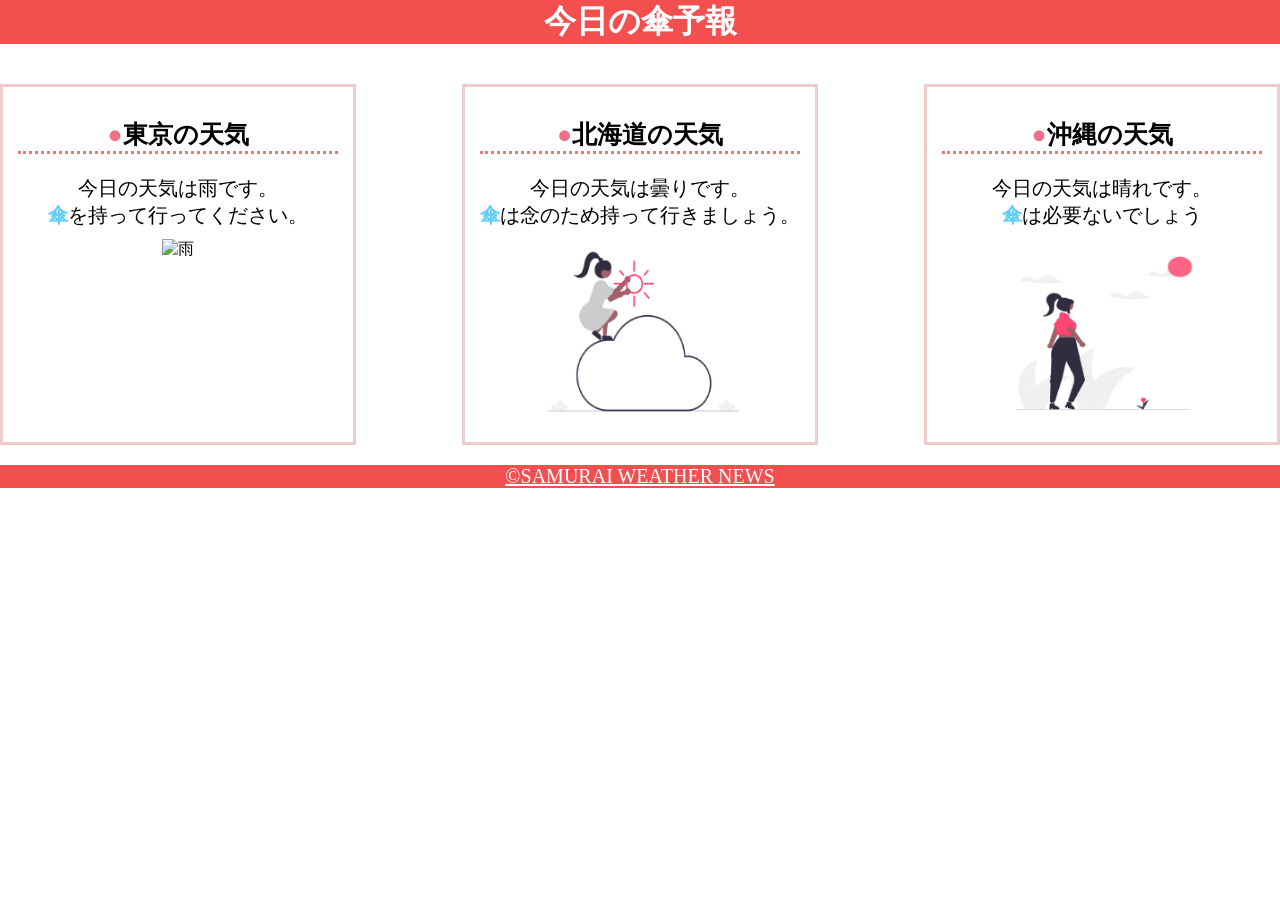
==== kadai_022/kadai_022.html @ 2a84d802 "kadai_022" ====
<!DOCTYPE html>
<html>
    <head>
        <meta charset="UTF-8">
        <meta name="viewport" content="widht=device-width, initial-scale=1.0">
        <link rel="stylesheet" href="style.css">
        <meta name="description" content="このページは22章の課題です。">
        <title>22章課題</title>
    </head>
    <body>

        <header>
            <h1>今日の傘予報</h1>
        </header>

        <main>

            <div id="parent">
                <div class="contents">
                    <h2>東京の天気</h2>
                    <p>今日の天気は雨です。</p>
                    <p>傘を持って行ってください。</p>
                    <img src="images/rainy.pmg" alt="雨">
                </div>

                <div class="contents">
                    <h2>北海道の天気</h2>
                    <p>今日の天気は曇りです。</p>
                    <p>傘は念のため持って行きましょう。</p>
                    <img src="images/cloudy.png" alt="曇り">
                </div>

                <div class="contents">
                    <h2>沖縄の天気</h2>
                    <p>今日の天気は晴れです。</p>
                    <p>傘は必要ないでしょう</p>
                    <img src="images/sunny.png" alt="晴れ">
                </div>

            </div>

        </main>

        <footer>
            <a href="https://www.sejuku.net/corp/">&copy;SAMURAI WEATHER NEWS</a>
        </footer>

    </body>
</html>
---- kadai_022/style.css ----
h1, p, body {
    margin: 0;
}
p, a {
    font-size: 20px;
}
header {
    margin-bottom: 20px;
    background-color: rgb(244, 79, 79);
    text-align: center;
}
h1 {
    color: rgb(255, 255, 255)
}
main {
    margin: 10;
}
#parent {
    display: flex;
    justify-content: space-between;
}
.contents {
    border: 3px solid rgb(238, 204, 204);
    flex-basis: 25%;
    padding: 10px 15px;
    margin: 20px 0;
    text-align: center;
}
h2 {
    font-size: 25px;
    border-bottom: 3px dotted rgb(236, 122, 122);
}
h2::before {
    content: "●";
    color: rgb(239, 111, 139);
}
.contents p:nth-of-type(2)::first-letter {
    font-weight: bold;
    color: rgb(97, 206, 249)
}
.contents img {
    margin: 10px 0;
    width: 70%;
}
footer {
    background-color: rgb(244, 79, 79);
    text-align: center;
}
footer a {
    color: rgb(255, 255, 255);
}
footer a:visited {
    color: rgb(193, 234, 251);
}
footer a:hover {
    color: rgb(245, 178, 168)
}
@media screen and (max-width: 768px) {
    h2 {
        font-size: 30px;
    }
    p {
        font-size: 25px;
    }
    #parent {
        flex-direction: column;
    }
}
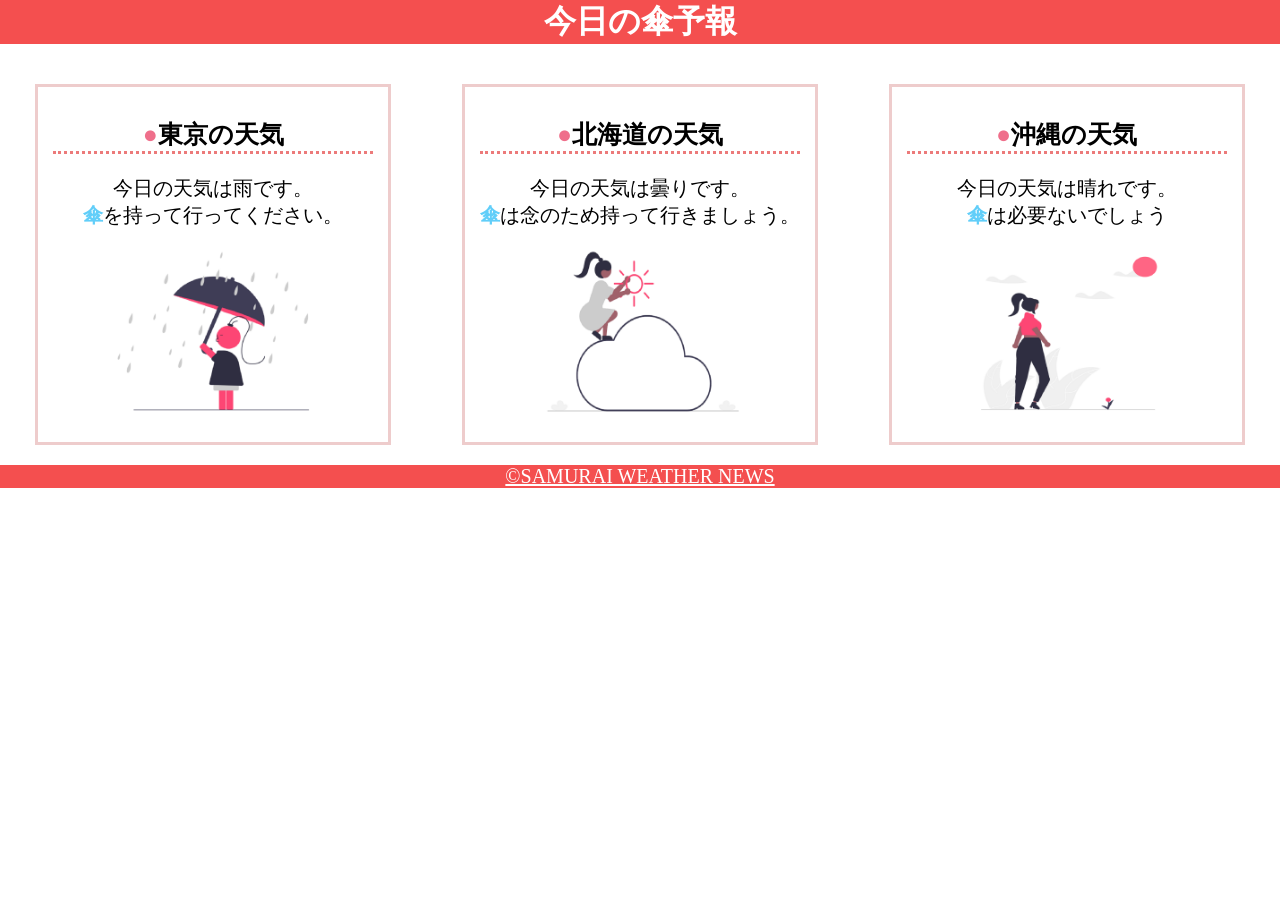
==== commit b98f29d1: "kadai_022" ====
--- a/kadai_022/kadai_022.html
+++ b/kadai_022/kadai_022.html
@@ -20,7 +20,7 @@
                     <h2>東京の天気</h2>
                     <p>今日の天気は雨です。</p>
                     <p>傘を持って行ってください。</p>
-                    <img src="images/rainy.pmg" alt="雨">
+                    <img src="images/rainy.png" alt="雨">
                 </div>
 
                 <div class="contents">
--- a/kadai_022/style.css
+++ b/kadai_022/style.css
@@ -17,7 +17,7 @@
 }
 #parent {
     display: flex;
-    justify-content: space-between;
+    justify-content: space-around;
 }
 .contents {
     border: 3px solid rgb(238, 204, 204);
